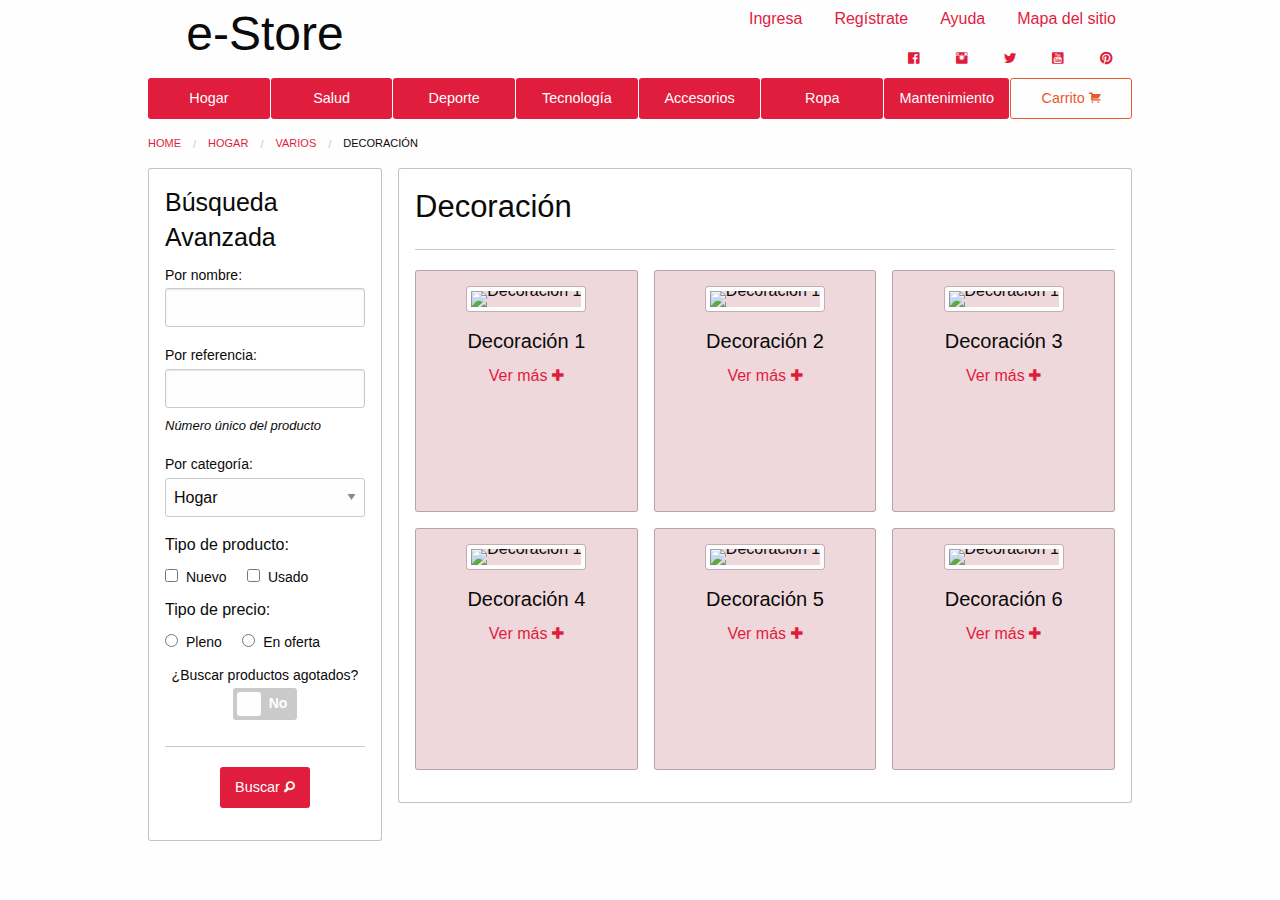
==== EntregaFinal/BlogGas/index.html @ c2042b6d "bases del curso" ====
<!DOCTYPE html>
<html>
  <head>
    <meta charset="utf-8">
    <title>Tienda</title>
    <link rel="stylesheet" href="css/foundation.min.css" media="screen" charset="utf-8">
    <link rel="stylesheet" href="foundation-icons/foundation-icons.css" media="screen" charset="utf-8">
    <link rel="stylesheet" href="css/home.css" media="screen" charset="utf-8">
  </head>
  <body>
    <div class="row">
      <div class="small-12 columns small-order-1">
        <div class="row align-center">
          <div class="medium-3 columns text-center">
            <h1>e-Store</h1>
          </div>
          <div class="medium-4 columns medium-offset-5">
            <div class="column row">
              <div class="menu align-right hide-for-small-only">
                <li><a href="#">Ingresa</a></li>
                <li><a href="#">Regístrate</a></li>
                <li><a href="#">Ayuda</a></li>
                <li><a href="#">Mapa del sitio</a></li>
              </div>
            </div>
            <div class="row">
              <div class="medium-9 columns medium-offset-3 hide-for-small-only show-for-landscape">
                <ul class="menu align-right">
                  <li><a><i class="step fi-social-facebook size-36"></i></a></li>
                  <li><a><i class="step fi-social-instagram size-36"></i></a></li>
                  <li><a><i class="step fi-social-twitter size-36"></i></a></li>
                  <li><a><i class="step fi-social-youtube size-36"></i></a></li>
                  <li><a><i class="step fi-social-pinterest size-36"></i></a></li>
                </ul>
              </div>
            </div>
          </div>
        </div>
      </div>

      <div class="small-12 columns small-order-4 medium-order-2">
        <div class="column row">
          <div class="button-group expanded stacked-for-small">
            <a href="#" class="button">Hogar</a>
            <a href="#" class="button">Salud</a>
            <a href="#" class="button">Deporte</a>
            <a href="#" class="button">Tecnología</a>
            <a href="#" class="button">Accesorios</a>
            <a href="#" class="button">Ropa</a>
            <a href="#" class="button">Mantenimiento</a>
            <a href="#" class="button hollow alert">Carrito <i class="step fi-shopping-cart"></i></a>
          </div>
        </div>
      </div>
      <div class="small-12 columns small-order-2">
        <div class="column row">
          <ul class="breadcrumbs" aria-hidden="true">
            <li><a href="#">Home</a></li>
            <li><a href="#">Hogar</a></li>
            <li><a href="#">Varios</a></li>
            <li>Decoración</li>
          </ul>
        </div>
      </div>
      <div class="small-12 columns small-order-3">
        <div class="row large-uncollapse">
          <div class="large-3 medium-4 columns show-for-medium">
            <div class="callout">
              <h4>Búsqueda Avanzada</h4>
              <p class="show-for-sr">
                A continuación hay un formulario para hacer búsquedas avanzadas.
              </p>
              <form>
                <div class="row column">
                  <label>Por nombre:
                    <input type="text" name="name">
                  </label>
                </div>
                <div class="row column">
                  <label>Por referencia:
                    <input type="text" name="name" aria-describedby="referencia-help">
                  </label>
                  <p class="help-text" id="referencia-help">Número único del producto</p>
                </div>
                <div class="row column">
                  <label>Por categoría:
                    <select>
                      <option>Hogar</option>
                      <option>Salud</option>
                      <option>Deporte</option>
                      <option>Tecnología</option>
                      <option>Accesorios</option>
                      <option>Ropa</option>
                      <option>Mantenimiento</option>
                    </select>
                  </label>
                </div>
                <div class="row column">
                  <fieldset>
                    <legend>Tipo de producto:</legend>
                    <input id="nuevo-check" type="checkbox"><label for="checkbox1">Nuevo</label>
                    <input id="usado-check" type="checkbox"><label for="checkbox2">Usado</label>
                  </fieldset>
                </div>
                <div class="row column">
                  <fieldset>
                    <legend>Tipo de precio:</legend>
                    <input type="radio" name="tipo-precio" value="Red" id="pleno"><label for="pleno">Pleno</label>
                    <input type="radio" name="tipo-precio" value="Blue" id="en_oferta"><label for="en_oferta">En oferta</label>
                  </fieldset>
                </div>
                <div class="row column text-center">
                  <label>¿Buscar productos agotados?</label>
                  <div class="switch medium">
                    <input class="switch-input" id="agotados-switch" type="checkbox">
                    <label class="switch-paddle" for="agotados-switch">
                      <span class="switch-active" aria-hidden="true">Si</span>
                      <span class="switch-inactive" aria-hidden="true">No</span>
                    </label>
                  </div>
                </div>
                <div class="row column text-center">
                  <hr>
                  <button type="submit" name="enviar" class="button">Buscar <i class="step fi-magnifying-glass"></i></button>
                </div>
              </form>
            </div>
          </div>
          <div class="large-9 columns">
            <div class="callout">
              <h3>Decoración</h3>
              <hr>
              <div class="row large-uncollapse">
                <div class="large-4 small-12 medium-6 columns">
                  <div class="secondary callout text-center">
                    <img src="img/1.jpg" alt="Decoracion 1" class="thumbnail"/>
                    <h5>Decoración 1</h5>
                    <p>
                      <a href="#">Ver más <i class="step fi-plus"></i></a>
                    </p>
                  </div>
                </div>
                <div class="large-4 small-12 medium-6 columns">
                  <div class="secondary callout text-center">
                    <img src="img/2.jpg" alt="Decoracion 1" class="thumbnail"/>
                    <h5>Decoración 2</h5>
                    <p>
                      <a href="#">Ver más <i class="step fi-plus"></i></a>
                    </p>
                  </div>
                </div>
                <div class="large-4 small-12 medium-12 columns">
                  <div class="secondary callout text-center">
                    <img src="img/3.jpg" alt="Decoracion 1" class="thumbnail"/>
                    <h5>Decoración 3</h5>
                    <p>
                      <a href="#">Ver más <i class="step fi-plus"></i></a>
                    </p>
                  </div>
                </div>
              </div>
              <div class="row large-uncollapse">
                <div class="large-4 small-12 medium-6 columns">
                  <div class="secondary callout text-center">
                    <img src="img/4.jpg" alt="Decoracion 1" class="thumbnail"/>
                    <h5>Decoración 4</h5>
                    <p>
                      <a href="#">Ver más <i class="step fi-plus"></i></a>
                    </p>
                  </div>
                </div>
                <div class="large-4 small-12 medium-6 columns">
                  <div class="secondary callout text-center">
                    <img src="img/5.jpg" alt="Decoracion 1" class="thumbnail"/>
                    <h5>Decoración 5</h5>
                    <p>
                      <a href="#">Ver más <i class="step fi-plus"></i></a>
                    </p>
                  </div>
                </div>
                <div class="large-4 small-12  medium-12 columns">
                  <div class="secondary callout text-center">
                    <img src="img/6.jpg" alt="Decoracion 1" class="thumbnail"/>
                    <h5>Decoración 6</h5>
                    <p>
                      <a href="#">Ver más <i class="step fi-plus"></i></a>
                    </p>
                  </div>
                </div>
              </div>
            </div>
          </div>
        </div>
      </div>
    </div>


    <script src="js/jquery.js"></script>
    <script src="js/what-input.js"></script>
    <script src="js/foundation.min.js" charset="utf-8"></script>
    <script src="js/home.js" charset="utf-8"></script>
  </body>
</html>
---- EntregaFinal/BlogGas/css/home.css ----
.logo-img{
  width: 30%;
}

img{
  max-height: 129px;
}

div.secondary.callout.text-center{
  min-height: 242px;
}
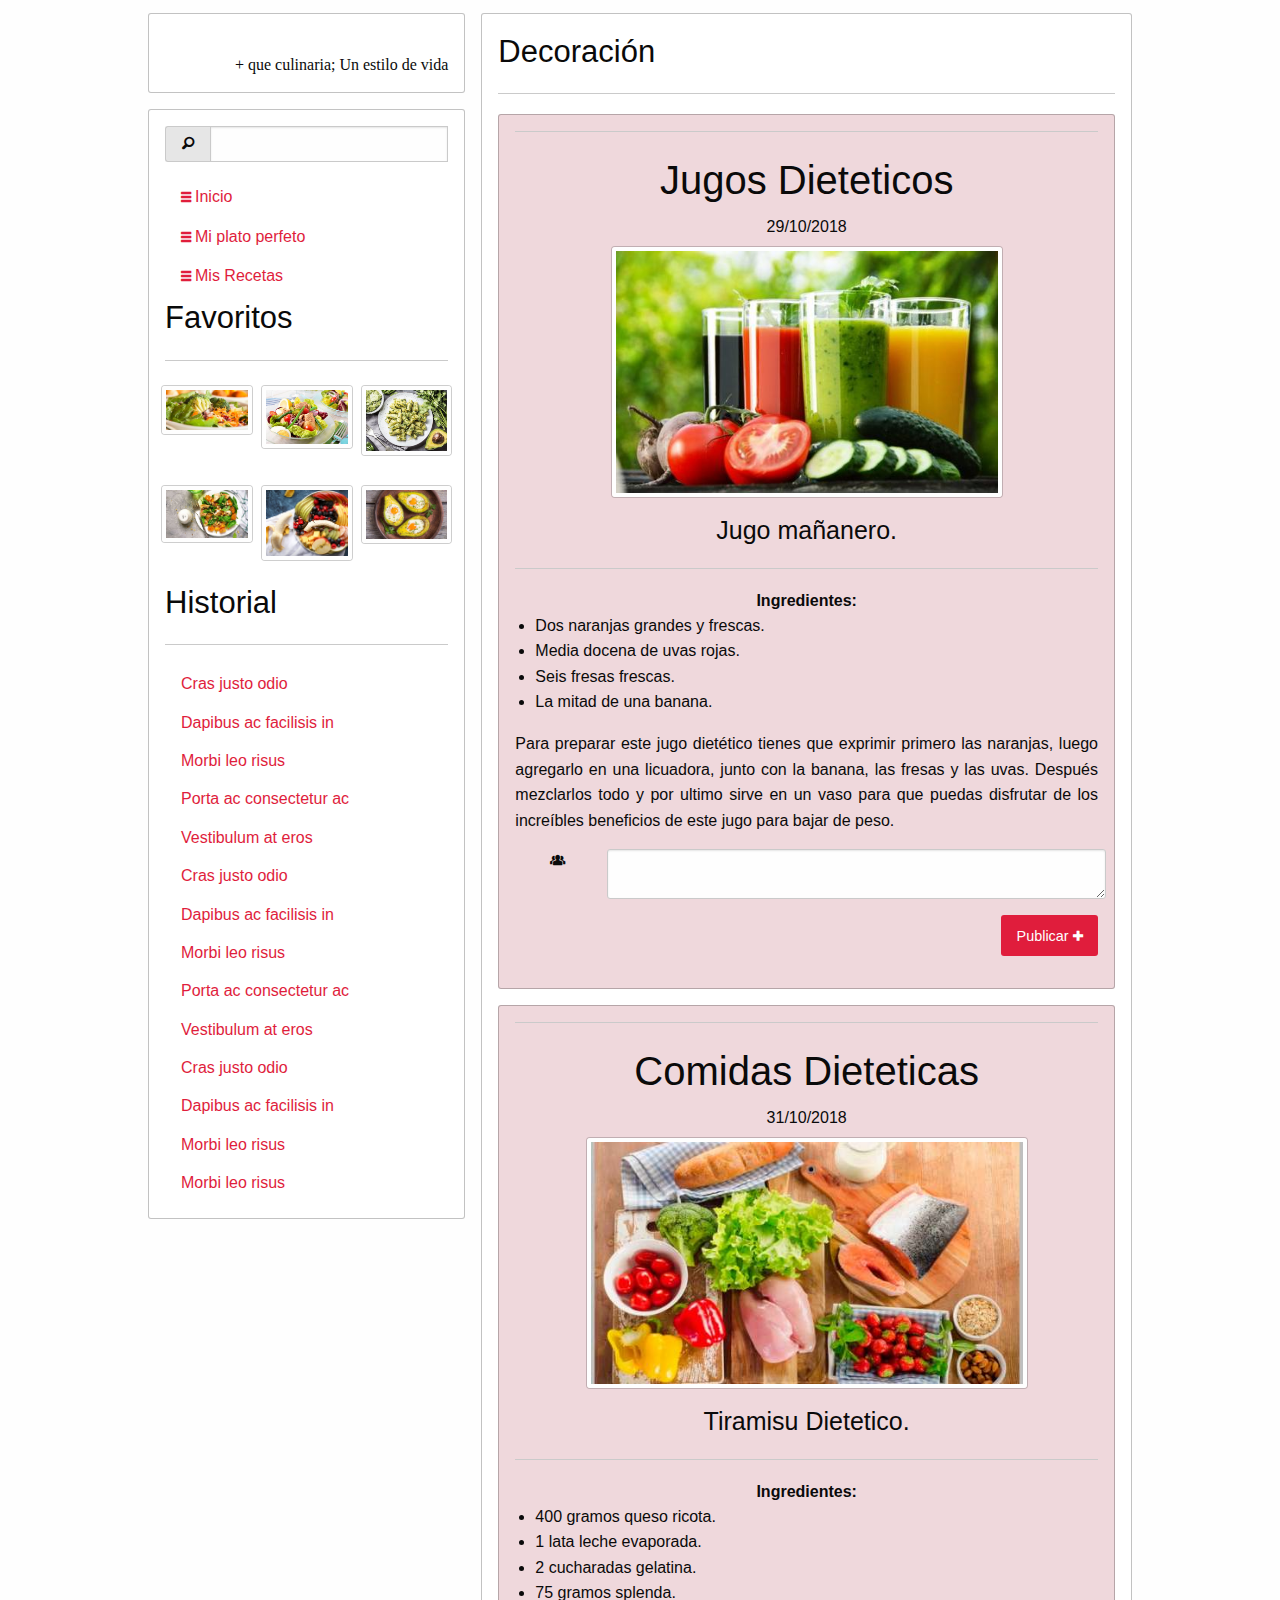
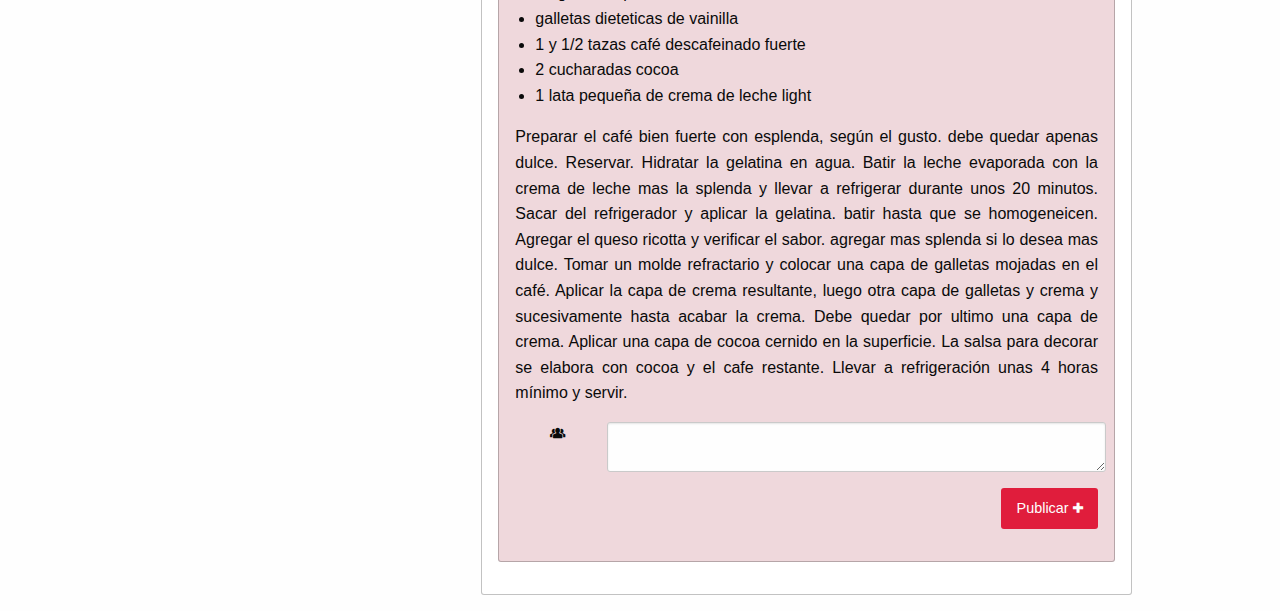
==== commit aa88a3ae: "Terminado" ====
--- a/EntregaFinal/BlogGas/index.html
+++ b/EntregaFinal/BlogGas/index.html
@@ -2,188 +2,157 @@
 <html>
   <head>
     <meta charset="utf-8">
-    <title>Tienda</title>
+    <title>Blog Gastonomico</title>
     <link rel="stylesheet" href="css/foundation.min.css" media="screen" charset="utf-8">
     <link rel="stylesheet" href="foundation-icons/foundation-icons.css" media="screen" charset="utf-8">
     <link rel="stylesheet" href="css/home.css" media="screen" charset="utf-8">
   </head>
   <body>
-    <div class="row">
-      <div class="small-12 columns small-order-1">
-        <div class="row align-center">
-          <div class="medium-3 columns text-center">
-            <h1>e-Store</h1>
-          </div>
-          <div class="medium-4 columns medium-offset-5">
-            <div class="column row">
-              <div class="menu align-right hide-for-small-only">
-                <li><a href="#">Ingresa</a></li>
-                <li><a href="#">Regístrate</a></li>
-                <li><a href="#">Ayuda</a></li>
-                <li><a href="#">Mapa del sitio</a></li>
+    <div class="row container_main">
+      <div class="small-12 columns small-order-3">
+        <div class="row large-uncollapse">
+          <!--Contenedor Izquierda-->
+          <div class="large-4 medium-4 columns ocultar">
+            <div class="callout">
+              <img src="img/Logo.png" alt="">
+              <h6 class="slogan">+ que culinaria; Un estilo de vida </h6>
+            </div>
+            <div class="callout">
+              <div class="input-group">
+                <span class="input-group-label"><i class="step fi-magnifying-glass"></i></span>
+                <input class="input-group-field" type="text" >
               </div>
-            </div>
-            <div class="row">
-              <div class="medium-9 columns medium-offset-3 hide-for-small-only show-for-landscape">
-                <ul class="menu align-right">
-                  <li><a><i class="step fi-social-facebook size-36"></i></a></li>
-                  <li><a><i class="step fi-social-instagram size-36"></i></a></li>
-                  <li><a><i class="step fi-social-twitter size-36"></i></a></li>
-                  <li><a><i class="step fi-social-youtube size-36"></i></a></li>
-                  <li><a><i class="step fi-social-pinterest size-36"></i></a></li>
-                </ul>
+              <ul class="vertical menu icons icon-left">
+                <li><a href="#"><i class="fi-list active"></i> <span>Inicio</span></a></li>
+                <li><a href="#"><i class="fi-list"></i> <span>Mi plato perfeto</span></a></li>
+                <li><a href="#"><i class="fi-list"></i> <span>Mis Recetas</span></a></li>
+              </ul>
+              <div class="">
+                <h3>Favoritos</h3>
+                <hr>
+                <div class="row">
+                  <div class="large-4 medium-4 small-4 fav">
+                    <img src="img/3.jpg" alt="Decoracion 1" class="thumbnail"/>
+                  </div>
+                  <div class="large-4 medium-4 small-4 fav">
+                    <img src="img/4.jpg" alt="Decoracion 1" class="thumbnail"/>
+                  </div>
+                  <div class="large-4 medium-4 small-4 fav">
+                    <img src="img/5.jpg" alt="Decoracion 1" class="thumbnail"/>
+                  </div>
+                </div>
+                <div class="row">
+                  <div class="large-4 medium-4 small-4 fav ">
+                    <img src="img/6.jpg" alt="Decoracion 1" class="thumbnail"/>
+                  </div>
+                  <div class="large-4 medium-4 small-4 fav">
+                    <img src="img/7.jpg" alt="Decoracion 1" class="thumbnail"/>
+                  </div>
+                  <div class="large-4 medium-4 small-4 fav ">
+                    <img src="img/8.jpg" alt="Decoracion 1" class="thumbnail"/>
+                  </div>
+                </div>
+              </div>
+              <div class="">
+                <div class="list ">
+                  <h3>Historial</h3>
+                  <hr>
+                  <ul class="vertical menu">
+                    <li><a href="#" class="list-group-item list-group-item-action">Cras justo odio</li></a>
+                    <li><a href="#" class="list-group-item list-group-item-action">Dapibus ac facilisis in</li></a>
+                    <li><a href="#" class="list-group-item list-group-item-action">Morbi leo risus</li></a>
+                    <li><a href="#" class="list-group-item list-group-item-action">Porta ac consectetur ac</li></a>
+                    <li><a href="#" class="list-group-item list-group-item-action">Vestibulum at eros</li></a>
+                    <li><a href="#" class="list-group-item list-group-item-action">Cras justo odio</li></a>
+                    <li><a href="#" class="list-group-item list-group-item-action">Dapibus ac facilisis in</li></a>
+                    <li><a href="#" class="list-group-item list-group-item-action">Morbi leo risus</li></a>
+                    <li><a href="#" class="list-group-item list-group-item-action">Porta ac consectetur ac</li></a>
+                    <li><a href="#" class="list-group-item list-group-item-action">Vestibulum at eros</li></a>
+                    <li><a href="#" class="list-group-item list-group-item-action">Cras justo odio</li></a>
+                    <li><a href="#" class="list-group-item list-group-item-action">Dapibus ac facilisis in</li></a>
+                    <li><a href="#" class="list-group-item list-group-item-action">Morbi leo risus</li></a>
+                    <li><a href="#" class="list-group-item list-group-item-action">Morbi leo risus</li></a>
+                  </ul>
+                </div>
               </div>
             </div>
           </div>
-        </div>
-      </div>
-
-      <div class="small-12 columns small-order-4 medium-order-2">
-        <div class="column row">
-          <div class="button-group expanded stacked-for-small">
-            <a href="#" class="button">Hogar</a>
-            <a href="#" class="button">Salud</a>
-            <a href="#" class="button">Deporte</a>
-            <a href="#" class="button">Tecnología</a>
-            <a href="#" class="button">Accesorios</a>
-            <a href="#" class="button">Ropa</a>
-            <a href="#" class="button">Mantenimiento</a>
-            <a href="#" class="button hollow alert">Carrito <i class="step fi-shopping-cart"></i></a>
-          </div>
-        </div>
-      </div>
-      <div class="small-12 columns small-order-2">
-        <div class="column row">
-          <ul class="breadcrumbs" aria-hidden="true">
-            <li><a href="#">Home</a></li>
-            <li><a href="#">Hogar</a></li>
-            <li><a href="#">Varios</a></li>
-            <li>Decoración</li>
-          </ul>
-        </div>
-      </div>
-      <div class="small-12 columns small-order-3">
-        <div class="row large-uncollapse">
-          <div class="large-3 medium-4 columns show-for-medium">
-            <div class="callout">
-              <h4>Búsqueda Avanzada</h4>
-              <p class="show-for-sr">
-                A continuación hay un formulario para hacer búsquedas avanzadas.
-              </p>
-              <form>
-                <div class="row column">
-                  <label>Por nombre:
-                    <input type="text" name="name">
-                  </label>
-                </div>
-                <div class="row column">
-                  <label>Por referencia:
-                    <input type="text" name="name" aria-describedby="referencia-help">
-                  </label>
-                  <p class="help-text" id="referencia-help">Número único del producto</p>
-                </div>
-                <div class="row column">
-                  <label>Por categoría:
-                    <select>
-                      <option>Hogar</option>
-                      <option>Salud</option>
-                      <option>Deporte</option>
-                      <option>Tecnología</option>
-                      <option>Accesorios</option>
-                      <option>Ropa</option>
-                      <option>Mantenimiento</option>
-                    </select>
-                  </label>
-                </div>
-                <div class="row column">
-                  <fieldset>
-                    <legend>Tipo de producto:</legend>
-                    <input id="nuevo-check" type="checkbox"><label for="checkbox1">Nuevo</label>
-                    <input id="usado-check" type="checkbox"><label for="checkbox2">Usado</label>
-                  </fieldset>
-                </div>
-                <div class="row column">
-                  <fieldset>
-                    <legend>Tipo de precio:</legend>
-                    <input type="radio" name="tipo-precio" value="Red" id="pleno"><label for="pleno">Pleno</label>
-                    <input type="radio" name="tipo-precio" value="Blue" id="en_oferta"><label for="en_oferta">En oferta</label>
-                  </fieldset>
-                </div>
-                <div class="row column text-center">
-                  <label>¿Buscar productos agotados?</label>
-                  <div class="switch medium">
-                    <input class="switch-input" id="agotados-switch" type="checkbox">
-                    <label class="switch-paddle" for="agotados-switch">
-                      <span class="switch-active" aria-hidden="true">Si</span>
-                      <span class="switch-inactive" aria-hidden="true">No</span>
-                    </label>
-                  </div>
-                </div>
-                <div class="row column text-center">
-                  <hr>
-                  <button type="submit" name="enviar" class="button">Buscar <i class="step fi-magnifying-glass"></i></button>
-                </div>
-              </form>
-            </div>
-          </div>
-          <div class="large-9 columns">
+          <!--Contenedor Principal-->
+          <div class="large-8 columns">
             <div class="callout">
               <h3>Decoración</h3>
               <hr>
               <div class="row large-uncollapse">
-                <div class="large-4 small-12 medium-6 columns">
+                <div class="large-12 small-12 medium-12 columns">
                   <div class="secondary callout text-center">
+                    <hr>
+                    <h2>Jugos Dieteticos</h2>
+                    <h6>29/10/2018</h6>
                     <img src="img/1.jpg" alt="Decoracion 1" class="thumbnail"/>
-                    <h5>Decoración 1</h5>
-                    <p>
-                      <a href="#">Ver más <i class="step fi-plus"></i></a>
+
+                      <h4>Jugo mañanero.</h4>
+                      <hr>
+                      <strong>Ingredientes:</strong>
+                      <ul class="text-left">
+                        <li>Dos naranjas grandes y frescas.</li>
+                        <li>Media docena de uvas rojas.</li>
+                        <li>Seis fresas frescas.</li>
+                        <li>La mitad de una banana.</li>
+                      </ul>
+                      <p class="text-justify">
+                      Para preparar este jugo dietético tienes que exprimir primero las naranjas, luego agregarlo en una licuadora, junto con la banana, las fresas y las uvas. Después mezclarlos todo y por ultimo sirve en un vaso para que puedas disfrutar de los increíbles beneficios de este jugo para bajar de peso.</p>
+                    <div class="row">
+                      <div class="large-2 small-2 medium-2">
+                        <i class="step fi-torsos-all"></i>
+                      </div>
+                      <div class="large-10 small-10 medium-10">
+                        <textarea name="comments" rows="1" cols="20"></textarea>
+                      </div>
+                    </div>
+                    <p class="text-right">
+                      <a href="#" class="button ">Publicar <i class="step fi-plus"></i></a>
                     </p>
                   </div>
                 </div>
-                <div class="large-4 small-12 medium-6 columns">
+                <div class="large-12 small-12 medium-12 columns">
                   <div class="secondary callout text-center">
+                    <hr>
+                    <h2>Comidas Dieteticas</h2>
+                    <h6>31/10/2018</h6>
                     <img src="img/2.jpg" alt="Decoracion 1" class="thumbnail"/>
-                    <h5>Decoración 2</h5>
-                    <p>
-                      <a href="#">Ver más <i class="step fi-plus"></i></a>
-                    </p>
-                  </div>
-                </div>
-                <div class="large-4 small-12 medium-12 columns">
-                  <div class="secondary callout text-center">
-                    <img src="img/3.jpg" alt="Decoracion 1" class="thumbnail"/>
-                    <h5>Decoración 3</h5>
-                    <p>
-                      <a href="#">Ver más <i class="step fi-plus"></i></a>
-                    </p>
-                  </div>
-                </div>
-              </div>
-              <div class="row large-uncollapse">
-                <div class="large-4 small-12 medium-6 columns">
-                  <div class="secondary callout text-center">
-                    <img src="img/4.jpg" alt="Decoracion 1" class="thumbnail"/>
-                    <h5>Decoración 4</h5>
-                    <p>
-                      <a href="#">Ver más <i class="step fi-plus"></i></a>
-                    </p>
-                  </div>
-                </div>
-                <div class="large-4 small-12 medium-6 columns">
-                  <div class="secondary callout text-center">
-                    <img src="img/5.jpg" alt="Decoracion 1" class="thumbnail"/>
-                    <h5>Decoración 5</h5>
-                    <p>
-                      <a href="#">Ver más <i class="step fi-plus"></i></a>
-                    </p>
-                  </div>
-                </div>
-                <div class="large-4 small-12  medium-12 columns">
-                  <div class="secondary callout text-center">
-                    <img src="img/6.jpg" alt="Decoracion 1" class="thumbnail"/>
-                    <h5>Decoración 6</h5>
-                    <p>
-                      <a href="#">Ver más <i class="step fi-plus"></i></a>
+                    <h4>Tiramisu Dietetico.</h4>
+                    <hr>
+                    <strong>Ingredientes:</strong>
+                    <ul class="text-left">
+                      <li>400 gramos queso ricota.</li>
+                      <li>1 lata leche evaporada.</li>
+                      <li>2 cucharadas gelatina.</li>
+                      <li>75 gramos splenda.</li>
+                      <li>galletas dieteticas de vainilla</li>
+                      <li>1 y 1/2 tazas café descafeinado fuerte</li>
+                      <li>2 cucharadas cocoa</li>
+                      <li>1 lata pequeña de crema de leche light</li>
+                    </ul>
+                    <p class="text-justify">Preparar el café bien fuerte con esplenda, según el gusto. debe quedar apenas dulce. Reservar.
+                    Hidratar la gelatina en agua.
+                    Batir la leche evaporada con la crema de leche mas la splenda y llevar a refrigerar durante unos 20 minutos.
+                    Sacar del refrigerador y aplicar la gelatina. batir hasta que se homogeneicen.
+                    Agregar el queso ricotta y verificar el sabor. agregar mas splenda si lo desea mas dulce.
+                    Tomar un molde refractario y colocar una capa de galletas mojadas en el café.
+                    Aplicar la capa de crema resultante, luego otra capa de galletas y crema y sucesivamente hasta acabar la crema. Debe quedar por ultimo una capa de crema.
+                    Aplicar una capa de cocoa cernido en la superficie.
+                    La salsa para decorar se elabora con cocoa y el cafe restante.
+                    Llevar a refrigeración unas 4 horas mínimo y servir.</p>
+                    <div class="row">
+                      <div class="large-2 small-2 medium-2">
+                        <i class="step fi-torsos-all"></i>
+                      </div>
+                      <div class="large-10 small-10 medium-10">
+                        <textarea name="comments" rows="1" cols="20"></textarea>
+                      </div>
+                    </div>
+                    <p class="text-right">
+                      <a href="#" class="button ">Publicar <i class="step fi-plus"></i></a>
                     </p>
                   </div>
                 </div>
--- a/EntregaFinal/BlogGas/css/home.css
+++ b/EntregaFinal/BlogGas/css/home.css
@@ -1,9 +1,21 @@
-.logo-img{
-  width: 30%;
+.container_main{
+  margin-top: 1%;
+}
+.slogan{
+  font-family: Pescadero;
+  text-align: right;
+}
+.fav{
+  min-height: 100px;
+  padding: 5px;
+  margin: auto;
+}
+.usericon{
+  width: 180px;
 }
 
 img{
-  max-height: 129px;
+  max-height: 250px;
 }
 
 div.secondary.callout.text-center{
